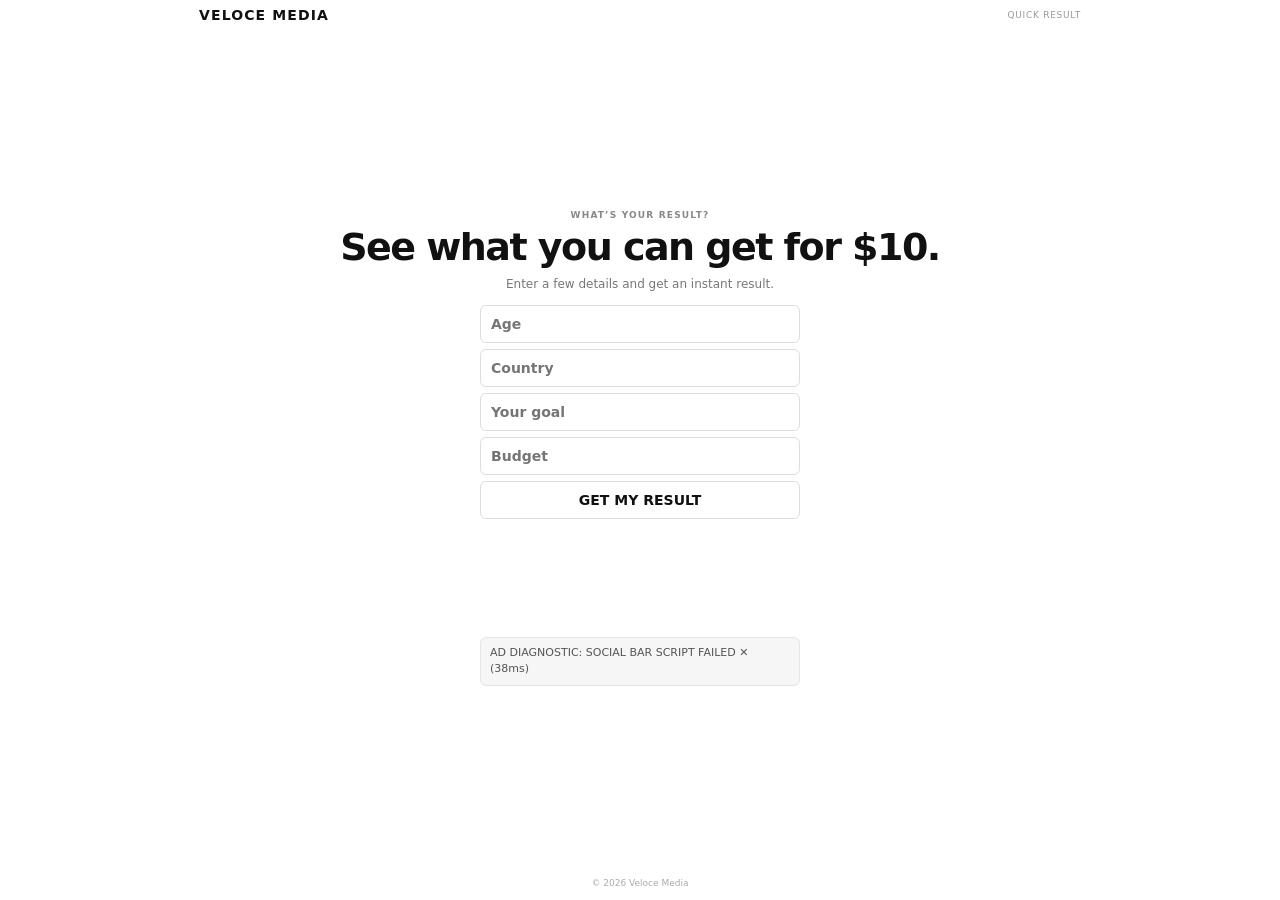
==== index.html @ 51034c21 "Resize Native ad container to compact 320x100" ====
<!doctype html><html lang=en><head><meta charset=utf-8><meta name=viewport content="width=device-width,initial-scale=1"><title>Veloce Media — 30-Second Challenge</title><link rel=preconnect href="https://revolthem.com" crossorigin><link rel=dns-prefetch href="//revolthem.com"><style>
*{box-sizing:border-box}html,body{margin:0;width:100%;min-height:100%;background:#fff;color:#111;font:14px system-ui,-apple-system,BlinkMacSystemFont,"Segoe UI",sans-serif}body{min-height:100vh}.p{max-width:900px;margin:auto;padding:7px 9px;min-height:100vh;display:flex;flex-direction:column}.h{display:flex;justify-content:space-between;align-items:center}.l{font-weight:800;letter-spacing:.08em;font-size:14px}.t{font-size:9px;color:#999;letter-spacing:.08em}.m{flex:1;display:grid;place-items:center}.c{text-align:center;width:100%}.k{font-size:9px;color:#888;font-weight:700;letter-spacing:.13em;text-transform:uppercase}.q{font-size:clamp(24px,5vw,38px);line-height:1.05;letter-spacing:-.04em;margin:8px 0}.s{color:#777;font-size:12px;line-height:1.4;max-width:320px;margin:auto}.cs{display:grid;gap:6px;margin:12px auto 0;max-width:320px}.b{appearance:none;border:1px solid #ddd;background:#fff;color:#111;border-radius:6px;padding:10px;font:inherit;font-weight:700;width:100%;cursor:pointer}.b:active{transform:scale(.99)}.n{margin-top:6px;color:#aaa;font-size:9px}.native-wrap{width:320px;max-width:100%;height:100px;display:flex;align-items:center;justify-content:center;overflow:hidden;margin:10px auto 0}.native-wrap #container-ff620b8d445fd3be746a2b1e9eb5357d{width:320px;max-width:100%;height:100px;display:block;overflow:hidden}.native-wrap #container-ff620b8d445fd3be746a2b1e9eb5357d iframe{width:320px!important;max-width:100%!important;height:100px!important;border:0!important}.f{text-align:center;color:#aaa;font-size:9px;padding:5px 0}@media(max-width:600px){.p{padding:6px 7px}.native-wrap{width:320px;max-width:100%;height:100px}.native-wrap #container-ff620b8d445fd3be746a2b1e9eb5357d{width:320px;max-width:100%;height:100px}.native-wrap #container-ff620b8d445fd3be746a2b1e9eb5357d iframe{width:320px!important;max-width:100%!important;height:100px!important}.q{font-size:clamp(24px,8vw,35px)}}
</style></head><body><div class=p><header class=h><div class=l>VELOCE MEDIA</div><div class=t>QUICK RESULT</div></header><main class=m><section class=c><div class=k>What’s Your Result?</div><h1 class=q>See what you can get for $10.</h1><p class=s>Enter a few details and get an instant result.</p><div class=cs><input class=b id=age type=number inputmode=numeric placeholder="Age"><input class=b id=country placeholder="Country"><input class=b id=goal placeholder="Your goal"><input class=b id=budget type=number inputmode=decimal placeholder="Budget"><button class=b id=get>GET MY RESULT</button></div><div id=result class=n></div><div class=native-wrap><div id="container-ff620b8d445fd3be746a2b1e9eb5357d"></div></div><div id="ad-status" style="font:11px/1.5 system-ui;color:#555;margin:8px auto 0;max-width:320px;text-align:left;background:#f6f6f6;border:1px solid #e5e5e5;border-radius:6px;padding:7px 9px">AD DIAGNOSTIC: starting…</div></section></main><footer class=f>© 2026 Veloce Media</footer></div><script>const age=document.getElementById("age"),country=document.getElementById("country"),goal=document.getElementById("goal"),budget=document.getElementById("budget"),get=document.getElementById("get"),result=document.getElementById("result");get.onclick=()=>{const a=age.value.trim(),c=country.value.trim(),g=goal.value.trim(),b=budget.value.trim();if(!a||!c||!g||!b){result.textContent="Fill in all four fields.";return}result.innerHTML="For <b>"+c+"</b>, $"+b+" is your starting budget for <b>"+g+"</b> at age "+a+"."};</script><script>(function(){var t=performance.now(),st=document.getElementById("ad-status"),box=document.getElementById("container-ff620b8d445fd3be746a2b1e9eb5357d");function msg(x){if(st)st.textContent="AD DIAGNOSTIC: "+x}msg("PAGE READY ("+Math.round(t)+"ms)");var n=document.createElement("script");n.async=true;n.setAttribute("data-cfasync","false");n.src="https://revolthem.com/ff620b8d445fd3be746a2b1e9eb5357d/invoke.js";n.onload=function(){msg("NATIVE SCRIPT LOADED ✓ ("+Math.round(performance.now())+"ms)");setTimeout(function(){msg(box&&(box.children.length||box.innerHTML.trim())?"NATIVE CONTAINER RECEIVED CONTENT ✓":"NATIVE SCRIPT LOADED / CONTAINER EMPTY ✕")},1200)};n.onerror=function(){msg("NATIVE SCRIPT FAILED TO LOAD ✕ ("+Math.round(performance.now())+"ms)")};document.body.appendChild(n);var s=document.createElement("script");s.async=true;s.src="https://revolthem.com/d3/12/07/d31207455bd993f35cfa38026dc18e9e.js";s.onload=function(){msg("SOCIAL BAR SCRIPT LOADED ✓ ("+Math.round(performance.now())+"ms)");setTimeout(function(){if(!(box&&(box.children.length||box.innerHTML.trim())))msg("SOCIAL BAR LOADED ✓ / NATIVE EMPTY ✕")},1200)};s.onerror=function(){msg("SOCIAL BAR SCRIPT FAILED ✕ ("+Math.round(performance.now())+"ms)")};document.body.appendChild(s)})();</script></body></html>
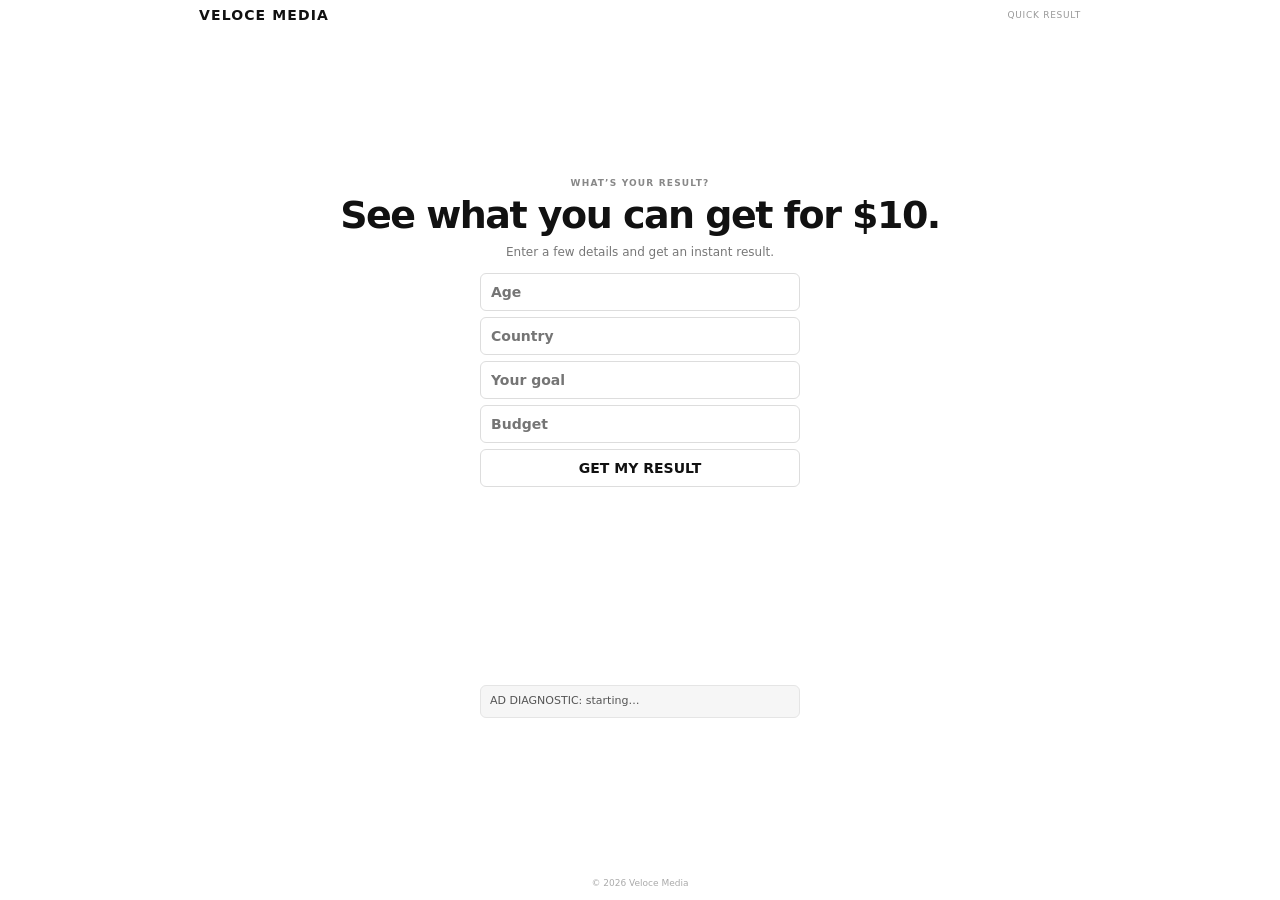
==== commit 771b284e: "Use canonical Adsterra scripts for reliable serving" ====
--- a/index.html
+++ b/index.html
@@ -1,3 +1,3 @@
 <!doctype html><html lang=en><head><meta charset=utf-8><meta name=viewport content="width=device-width,initial-scale=1"><title>Veloce Media — 30-Second Challenge</title><link rel=preconnect href="https://revolthem.com" crossorigin><link rel=dns-prefetch href="//revolthem.com"><style>
-*{box-sizing:border-box}html,body{margin:0;width:100%;min-height:100%;background:#fff;color:#111;font:14px system-ui,-apple-system,BlinkMacSystemFont,"Segoe UI",sans-serif}body{min-height:100vh}.p{max-width:900px;margin:auto;padding:7px 9px;min-height:100vh;display:flex;flex-direction:column}.h{display:flex;justify-content:space-between;align-items:center}.l{font-weight:800;letter-spacing:.08em;font-size:14px}.t{font-size:9px;color:#999;letter-spacing:.08em}.m{flex:1;display:grid;place-items:center}.c{text-align:center;width:100%}.k{font-size:9px;color:#888;font-weight:700;letter-spacing:.13em;text-transform:uppercase}.q{font-size:clamp(24px,5vw,38px);line-height:1.05;letter-spacing:-.04em;margin:8px 0}.s{color:#777;font-size:12px;line-height:1.4;max-width:320px;margin:auto}.cs{display:grid;gap:6px;margin:12px auto 0;max-width:320px}.b{appearance:none;border:1px solid #ddd;background:#fff;color:#111;border-radius:6px;padding:10px;font:inherit;font-weight:700;width:100%;cursor:pointer}.b:active{transform:scale(.99)}.n{margin-top:6px;color:#aaa;font-size:9px}.native-wrap{width:320px;max-width:100%;height:100px;display:flex;align-items:center;justify-content:center;overflow:hidden;margin:10px auto 0}.native-wrap #container-ff620b8d445fd3be746a2b1e9eb5357d{width:320px;max-width:100%;height:100px;display:block;overflow:hidden}.native-wrap #container-ff620b8d445fd3be746a2b1e9eb5357d iframe{width:320px!important;max-width:100%!important;height:100px!important;border:0!important}.f{text-align:center;color:#aaa;font-size:9px;padding:5px 0}@media(max-width:600px){.p{padding:6px 7px}.native-wrap{width:320px;max-width:100%;height:100px}.native-wrap #container-ff620b8d445fd3be746a2b1e9eb5357d{width:320px;max-width:100%;height:100px}.native-wrap #container-ff620b8d445fd3be746a2b1e9eb5357d iframe{width:320px!important;max-width:100%!important;height:100px!important}.q{font-size:clamp(24px,8vw,35px)}}
-</style></head><body><div class=p><header class=h><div class=l>VELOCE MEDIA</div><div class=t>QUICK RESULT</div></header><main class=m><section class=c><div class=k>What’s Your Result?</div><h1 class=q>See what you can get for $10.</h1><p class=s>Enter a few details and get an instant result.</p><div class=cs><input class=b id=age type=number inputmode=numeric placeholder="Age"><input class=b id=country placeholder="Country"><input class=b id=goal placeholder="Your goal"><input class=b id=budget type=number inputmode=decimal placeholder="Budget"><button class=b id=get>GET MY RESULT</button></div><div id=result class=n></div><div class=native-wrap><div id="container-ff620b8d445fd3be746a2b1e9eb5357d"></div></div><div id="ad-status" style="font:11px/1.5 system-ui;color:#555;margin:8px auto 0;max-width:320px;text-align:left;background:#f6f6f6;border:1px solid #e5e5e5;border-radius:6px;padding:7px 9px">AD DIAGNOSTIC: starting…</div></section></main><footer class=f>© 2026 Veloce Media</footer></div><script>const age=document.getElementById("age"),country=document.getElementById("country"),goal=document.getElementById("goal"),budget=document.getElementById("budget"),get=document.getElementById("get"),result=document.getElementById("result");get.onclick=()=>{const a=age.value.trim(),c=country.value.trim(),g=goal.value.trim(),b=budget.value.trim();if(!a||!c||!g||!b){result.textContent="Fill in all four fields.";return}result.innerHTML="For <b>"+c+"</b>, $"+b+" is your starting budget for <b>"+g+"</b> at age "+a+"."};</script><script>(function(){var t=performance.now(),st=document.getElementById("ad-status"),box=document.getElementById("container-ff620b8d445fd3be746a2b1e9eb5357d");function msg(x){if(st)st.textContent="AD DIAGNOSTIC: "+x}msg("PAGE READY ("+Math.round(t)+"ms)");var n=document.createElement("script");n.async=true;n.setAttribute("data-cfasync","false");n.src="https://revolthem.com/ff620b8d445fd3be746a2b1e9eb5357d/invoke.js";n.onload=function(){msg("NATIVE SCRIPT LOADED ✓ ("+Math.round(performance.now())+"ms)");setTimeout(function(){msg(box&&(box.children.length||box.innerHTML.trim())?"NATIVE CONTAINER RECEIVED CONTENT ✓":"NATIVE SCRIPT LOADED / CONTAINER EMPTY ✕")},1200)};n.onerror=function(){msg("NATIVE SCRIPT FAILED TO LOAD ✕ ("+Math.round(performance.now())+"ms)")};document.body.appendChild(n);var s=document.createElement("script");s.async=true;s.src="https://revolthem.com/d3/12/07/d31207455bd993f35cfa38026dc18e9e.js";s.onload=function(){msg("SOCIAL BAR SCRIPT LOADED ✓ ("+Math.round(performance.now())+"ms)");setTimeout(function(){if(!(box&&(box.children.length||box.innerHTML.trim())))msg("SOCIAL BAR LOADED ✓ / NATIVE EMPTY ✕")},1200)};s.onerror=function(){msg("SOCIAL BAR SCRIPT FAILED ✕ ("+Math.round(performance.now())+"ms)")};document.body.appendChild(s)})();</script></body></html>+*{box-sizing:border-box}html,body{margin:0;width:100%;min-height:100%;background:#fff;color:#111;font:14px system-ui,-apple-system,BlinkMacSystemFont,"Segoe UI",sans-serif}body{min-height:100vh}.p{max-width:900px;margin:auto;padding:7px 9px;min-height:100vh;display:flex;flex-direction:column}.h{display:flex;justify-content:space-between;align-items:center}.l{font-weight:800;letter-spacing:.08em;font-size:14px}.t{font-size:9px;color:#999;letter-spacing:.08em}.m{flex:1;display:grid;place-items:center}.c{text-align:center;width:100%}.k{font-size:9px;color:#888;font-weight:700;letter-spacing:.13em;text-transform:uppercase}.q{font-size:clamp(24px,5vw,38px);line-height:1.05;letter-spacing:-.04em;margin:8px 0}.s{color:#777;font-size:12px;line-height:1.4;max-width:320px;margin:auto}.cs{display:grid;gap:6px;margin:12px auto 0;max-width:320px}.b{appearance:none;border:1px solid #ddd;background:#fff;color:#111;border-radius:6px;padding:10px;font:inherit;font-weight:700;width:100%;cursor:pointer}.b:active{transform:scale(.99)}.n{margin-top:6px;color:#aaa;font-size:9px}.native-wrap{width:320px;max-width:100%;min-height:180px;display:flex;align-items:center;justify-content:center;overflow:hidden;margin:10px auto 0}.native-wrap #container-ff620b8d445fd3be746a2b1e9eb5357d{width:320px;max-width:100%;min-height:180px;display:block}.f{text-align:center;color:#aaa;font-size:9px;padding:5px 0}@media(max-width:600px){.p{padding:6px 7px}.native-wrap{width:320px;max-width:100%;min-height:180px}.native-wrap #container-ff620b8d445fd3be746a2b1e9eb5357d{width:320px;max-width:100%;min-height:180px}.q{font-size:clamp(24px,8vw,35px)}}
+</style></head><body><div class=p><header class=h><div class=l>VELOCE MEDIA</div><div class=t>QUICK RESULT</div></header><main class=m><section class=c><div class=k>What’s Your Result?</div><h1 class=q>See what you can get for $10.</h1><p class=s>Enter a few details and get an instant result.</p><div class=cs><input class=b id=age type=number inputmode=numeric placeholder="Age"><input class=b id=country placeholder="Country"><input class=b id=goal placeholder="Your goal"><input class=b id=budget type=number inputmode=decimal placeholder="Budget"><button class=b id=get>GET MY RESULT</button></div><div id=result class=n></div><div class=native-wrap><div id="container-ff620b8d445fd3be746a2b1e9eb5357d"></div></div><div id="ad-status" style="font:11px/1.5 system-ui;color:#555;margin:8px auto 0;max-width:320px;text-align:left;background:#f6f6f6;border:1px solid #e5e5e5;border-radius:6px;padding:7px 9px">AD DIAGNOSTIC: starting…</div></section></main><footer class=f>© 2026 Veloce Media</footer></div><script>const age=document.getElementById("age"),country=document.getElementById("country"),goal=document.getElementById("goal"),budget=document.getElementById("budget"),get=document.getElementById("get"),result=document.getElementById("result");get.onclick=()=>{const a=age.value.trim(),c=country.value.trim(),g=goal.value.trim(),b=budget.value.trim();if(!a||!c||!g||!b){result.textContent="Fill in all four fields.";return}result.innerHTML="For <b>"+c+"</b>, $"+b+" is your starting budget for <b>"+g+"</b> at age "+a+"."};</script><script async="async" data-cfasync="false" src="https://revolthem.com/ff620b8d445fd3be746a2b1e9eb5357d/invoke.js"></script><script async src="https://revolthem.com/d3/12/07/d31207455bd993f35cfa38026dc18e9e.js"></script></body></html>
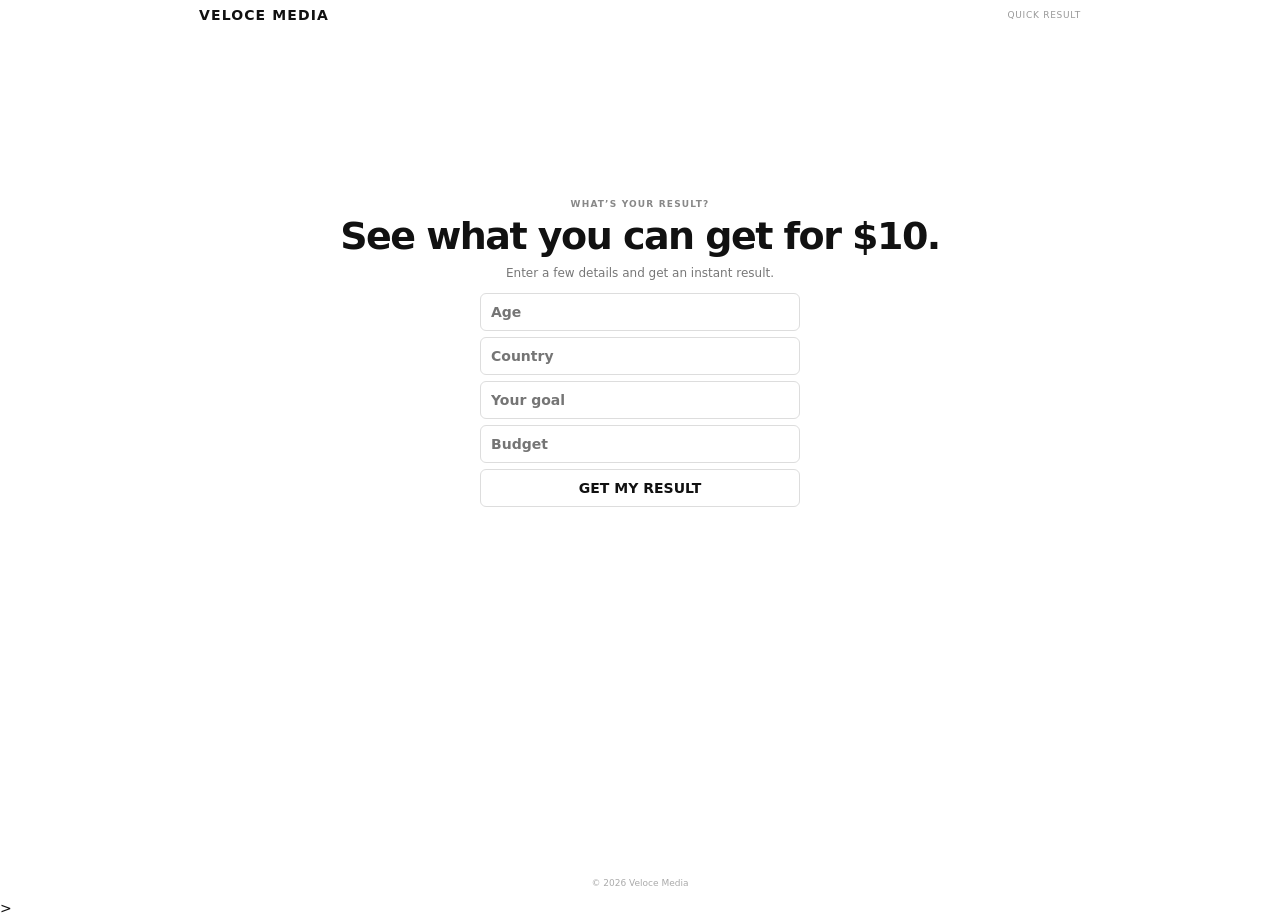
==== commit d56caa41: "Use Monetag zone 11947649 in head" ====
--- a/index.html
+++ b/index.html
@@ -1,3 +1,3 @@
 <!doctype html><html lang=en><head><meta charset=utf-8><meta name=viewport content="width=device-width,initial-scale=1"><title>Veloce Media — 30-Second Challenge</title><link rel=preconnect href="https://revolthem.com" crossorigin><link rel=dns-prefetch href="//revolthem.com"><style>
 *{box-sizing:border-box}html,body{margin:0;width:100%;min-height:100%;background:#fff;color:#111;font:14px system-ui,-apple-system,BlinkMacSystemFont,"Segoe UI",sans-serif}body{min-height:100vh}.p{max-width:900px;margin:auto;padding:7px 9px;min-height:100vh;display:flex;flex-direction:column}.h{display:flex;justify-content:space-between;align-items:center}.l{font-weight:800;letter-spacing:.08em;font-size:14px}.t{font-size:9px;color:#999;letter-spacing:.08em}.m{flex:1;display:grid;place-items:center}.c{text-align:center;width:100%}.k{font-size:9px;color:#888;font-weight:700;letter-spacing:.13em;text-transform:uppercase}.q{font-size:clamp(24px,5vw,38px);line-height:1.05;letter-spacing:-.04em;margin:8px 0}.s{color:#777;font-size:12px;line-height:1.4;max-width:320px;margin:auto}.cs{display:grid;gap:6px;margin:12px auto 0;max-width:320px}.b{appearance:none;border:1px solid #ddd;background:#fff;color:#111;border-radius:6px;padding:10px;font:inherit;font-weight:700;width:100%;cursor:pointer}.b:active{transform:scale(.99)}.n{margin-top:6px;color:#aaa;font-size:9px}.native-wrap{width:320px;max-width:100%;min-height:180px;display:flex;align-items:center;justify-content:center;overflow:hidden;margin:10px auto 0}.native-wrap #container-ff620b8d445fd3be746a2b1e9eb5357d{width:320px;max-width:100%;min-height:180px;display:block}.f{text-align:center;color:#aaa;font-size:9px;padding:5px 0}@media(max-width:600px){.p{padding:6px 7px}.native-wrap{width:320px;max-width:100%;min-height:180px}.native-wrap #container-ff620b8d445fd3be746a2b1e9eb5357d{width:320px;max-width:100%;min-height:180px}.q{font-size:clamp(24px,8vw,35px)}}
-</style></head><body><div class=p><header class=h><div class=l>VELOCE MEDIA</div><div class=t>QUICK RESULT</div></header><main class=m><section class=c><div class=k>What’s Your Result?</div><h1 class=q>See what you can get for $10.</h1><p class=s>Enter a few details and get an instant result.</p><div class=cs><input class=b id=age type=number inputmode=numeric placeholder="Age"><input class=b id=country placeholder="Country"><input class=b id=goal placeholder="Your goal"><input class=b id=budget type=number inputmode=decimal placeholder="Budget"><button class=b id=get>GET MY RESULT</button></div><div id=result class=n></div><div class=native-wrap><div id="container-ff620b8d445fd3be746a2b1e9eb5357d"></div></div><div id="ad-status" style="font:11px/1.5 system-ui;color:#555;margin:8px auto 0;max-width:320px;text-align:left;background:#f6f6f6;border:1px solid #e5e5e5;border-radius:6px;padding:7px 9px">AD DIAGNOSTIC: starting…</div></section></main><footer class=f>© 2026 Veloce Media</footer></div><script>const age=document.getElementById("age"),country=document.getElementById("country"),goal=document.getElementById("goal"),budget=document.getElementById("budget"),get=document.getElementById("get"),result=document.getElementById("result");get.onclick=()=>{const a=age.value.trim(),c=country.value.trim(),g=goal.value.trim(),b=budget.value.trim();if(!a||!c||!g||!b){result.textContent="Fill in all four fields.";return}result.innerHTML="For <b>"+c+"</b>, $"+b+" is your starting budget for <b>"+g+"</b> at age "+a+"."};</script><script async="async" data-cfasync="false" src="https://revolthem.com/ff620b8d445fd3be746a2b1e9eb5357d/invoke.js"></script><script async src="https://revolthem.com/d3/12/07/d31207455bd993f35cfa38026dc18e9e.js"></script></body></html>+</style><script>(function(s){s.dataset.zone='11947649',s.src='https://nap5k.com/tag.min.js'})([document.documentElement, document.body].filter(Boolean).pop().appendChild(document.createElement('script')))</script></head><body><div class=p><header class=h><div class=l>VELOCE MEDIA</div><div class=t>QUICK RESULT</div></header><main class=m><section class=c><div class=k>What’s Your Result?</div><h1 class=q>See what you can get for $10.</h1><p class=s>Enter a few details and get an instant result.</p><div class=cs><input class=b id=age type=number inputmode=numeric placeholder="Age"><input class=b id=country placeholder="Country"><input class=b id=goal placeholder="Your goal"><input class=b id=budget type=number inputmode=decimal placeholder="Budget"><button class=b id=get>GET MY RESULT</button></div><div id=result class=n></div><div class=native-wrap><div id="container-ff620b8d445fd3be746a2b1e9eb5357d"></div></div></section></main><footer class=f>© 2026 Veloce Media</footer></div><script>const age=document.getElementById("age"),country=document.getElementById("country"),goal=document.getElementById("goal"),budget=document.getElementById("budget"),get=document.getElementById("get"),result=document.getElementById("result");get.onclick=()=>{const a=age.value.trim(),c=country.value.trim(),g=goal.value.trim(),b=budget.value.trim();if(!a||!c||!g||!b){result.textContent="Fill in all four fields.";return}result.innerHTML="For <b>"+c+"</b>, $"+b+" is your starting budget for <b>"+g+"</b> at age "+a+"."};</script><script>(function(s){s.dataset.zone='11947649',s.src='https://nap5k.com/tag.min.js'})([document.documentElement, document.body].filter(Boolean).pop().appendChild(document.createElement('script')))</script>></body></html>
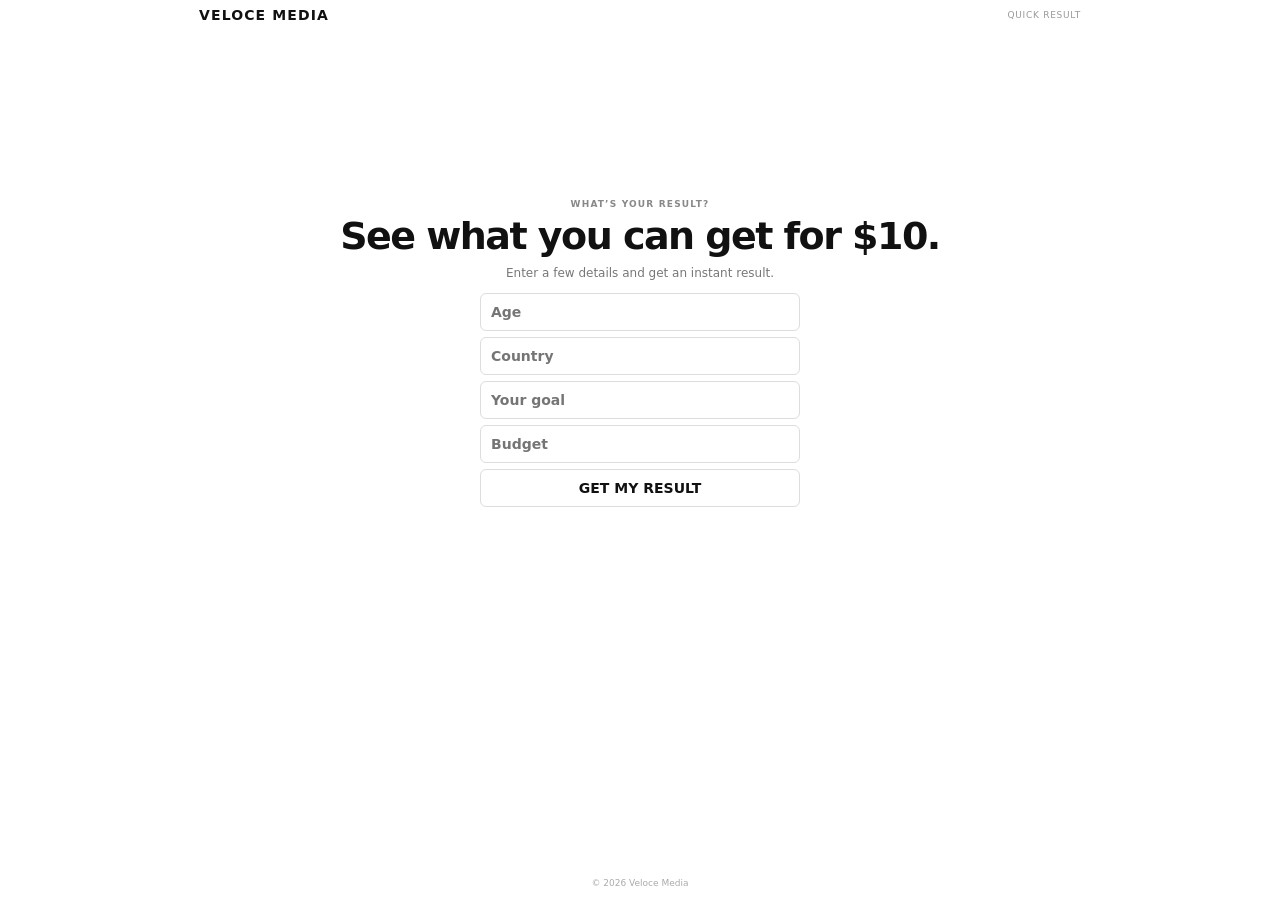
==== commit 090ae32d: "Restore exact Adsterra Native script with container" ====
--- a/index.html
+++ b/index.html
@@ -1,3 +1,3 @@
 <!doctype html><html lang=en><head><meta charset=utf-8><meta name=viewport content="width=device-width,initial-scale=1"><title>Veloce Media — 30-Second Challenge</title><link rel=preconnect href="https://revolthem.com" crossorigin><link rel=dns-prefetch href="//revolthem.com"><style>
 *{box-sizing:border-box}html,body{margin:0;width:100%;min-height:100%;background:#fff;color:#111;font:14px system-ui,-apple-system,BlinkMacSystemFont,"Segoe UI",sans-serif}body{min-height:100vh}.p{max-width:900px;margin:auto;padding:7px 9px;min-height:100vh;display:flex;flex-direction:column}.h{display:flex;justify-content:space-between;align-items:center}.l{font-weight:800;letter-spacing:.08em;font-size:14px}.t{font-size:9px;color:#999;letter-spacing:.08em}.m{flex:1;display:grid;place-items:center}.c{text-align:center;width:100%}.k{font-size:9px;color:#888;font-weight:700;letter-spacing:.13em;text-transform:uppercase}.q{font-size:clamp(24px,5vw,38px);line-height:1.05;letter-spacing:-.04em;margin:8px 0}.s{color:#777;font-size:12px;line-height:1.4;max-width:320px;margin:auto}.cs{display:grid;gap:6px;margin:12px auto 0;max-width:320px}.b{appearance:none;border:1px solid #ddd;background:#fff;color:#111;border-radius:6px;padding:10px;font:inherit;font-weight:700;width:100%;cursor:pointer}.b:active{transform:scale(.99)}.n{margin-top:6px;color:#aaa;font-size:9px}.native-wrap{width:320px;max-width:100%;min-height:180px;display:flex;align-items:center;justify-content:center;overflow:hidden;margin:10px auto 0}.native-wrap #container-ff620b8d445fd3be746a2b1e9eb5357d{width:320px;max-width:100%;min-height:180px;display:block}.f{text-align:center;color:#aaa;font-size:9px;padding:5px 0}@media(max-width:600px){.p{padding:6px 7px}.native-wrap{width:320px;max-width:100%;min-height:180px}.native-wrap #container-ff620b8d445fd3be746a2b1e9eb5357d{width:320px;max-width:100%;min-height:180px}.q{font-size:clamp(24px,8vw,35px)}}
-</style><script>(function(s){s.dataset.zone='11947649',s.src='https://nap5k.com/tag.min.js'})([document.documentElement, document.body].filter(Boolean).pop().appendChild(document.createElement('script')))</script></head><body><div class=p><header class=h><div class=l>VELOCE MEDIA</div><div class=t>QUICK RESULT</div></header><main class=m><section class=c><div class=k>What’s Your Result?</div><h1 class=q>See what you can get for $10.</h1><p class=s>Enter a few details and get an instant result.</p><div class=cs><input class=b id=age type=number inputmode=numeric placeholder="Age"><input class=b id=country placeholder="Country"><input class=b id=goal placeholder="Your goal"><input class=b id=budget type=number inputmode=decimal placeholder="Budget"><button class=b id=get>GET MY RESULT</button></div><div id=result class=n></div><div class=native-wrap><div id="container-ff620b8d445fd3be746a2b1e9eb5357d"></div></div></section></main><footer class=f>© 2026 Veloce Media</footer></div><script>const age=document.getElementById("age"),country=document.getElementById("country"),goal=document.getElementById("goal"),budget=document.getElementById("budget"),get=document.getElementById("get"),result=document.getElementById("result");get.onclick=()=>{const a=age.value.trim(),c=country.value.trim(),g=goal.value.trim(),b=budget.value.trim();if(!a||!c||!g||!b){result.textContent="Fill in all four fields.";return}result.innerHTML="For <b>"+c+"</b>, $"+b+" is your starting budget for <b>"+g+"</b> at age "+a+"."};</script><script>(function(s){s.dataset.zone='11947649',s.src='https://nap5k.com/tag.min.js'})([document.documentElement, document.body].filter(Boolean).pop().appendChild(document.createElement('script')))</script>></body></html>+</style><script>(function(s){s.dataset.zone='11947649',s.src='https://nap5k.com/tag.min.js'})([document.documentElement, document.body].filter(Boolean).pop().appendChild(document.createElement('script')))</script></head><body><div class=p><header class=h><div class=l>VELOCE MEDIA</div><div class=t>QUICK RESULT</div></header><main class=m><section class=c><div class=k>What’s Your Result?</div><h1 class=q>See what you can get for $10.</h1><p class=s>Enter a few details and get an instant result.</p><div class=cs><input class=b id=age type=number inputmode=numeric placeholder="Age"><input class=b id=country placeholder="Country"><input class=b id=goal placeholder="Your goal"><input class=b id=budget type=number inputmode=decimal placeholder="Budget"><button class=b id=get>GET MY RESULT</button></div><div id=result class=n></div><div class=native-wrap><script async="async" data-cfasync="false" src="https://revolthem.com/ff620b8d445fd3be746a2b1e9eb5357d/invoke.js"></script><div id="container-ff620b8d445fd3be746a2b1e9eb5357d"></div></div></section></main><footer class=f>© 2026 Veloce Media</footer></div><script>const age=document.getElementById("age"),country=document.getElementById("country"),goal=document.getElementById("goal"),budget=document.getElementById("budget"),get=document.getElementById("get"),result=document.getElementById("result");get.onclick=()=>{const a=age.value.trim(),c=country.value.trim(),g=goal.value.trim(),b=budget.value.trim();if(!a||!c||!g||!b){result.textContent="Fill in all four fields.";return}result.innerHTML="For <b>"+c+"</b>, $"+b+" is your starting budget for <b>"+g+"</b> at age "+a+"."};</script></body></html>
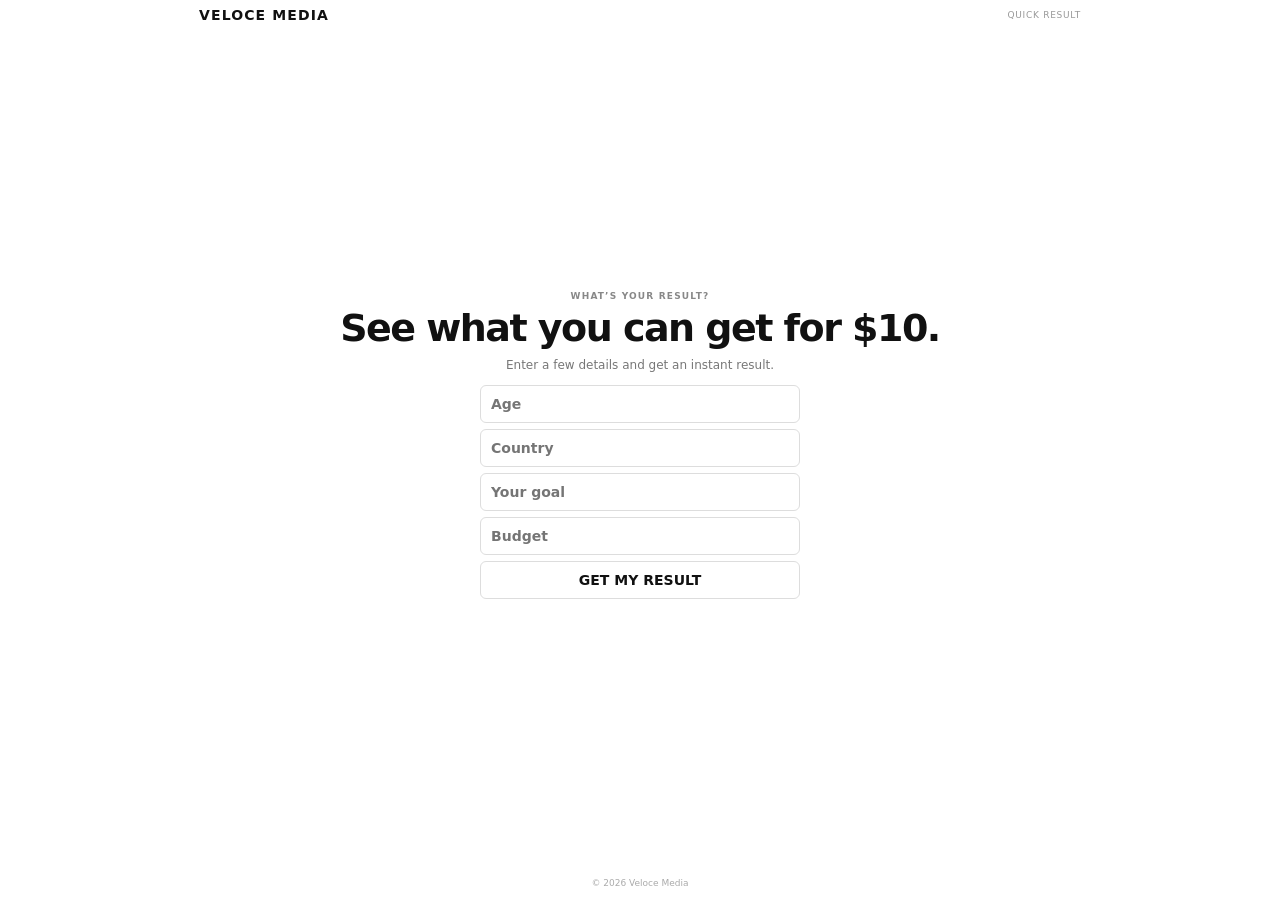
==== commit 28152c78: "Replace Adsterra ads with Monetag Multitag" ====
--- a/index.html
+++ b/index.html
@@ -1,3 +1,3 @@
 <!doctype html><html lang=en><head><meta charset=utf-8><meta name=viewport content="width=device-width,initial-scale=1"><title>Veloce Media — 30-Second Challenge</title><link rel=preconnect href="https://revolthem.com" crossorigin><link rel=dns-prefetch href="//revolthem.com"><style>
 *{box-sizing:border-box}html,body{margin:0;width:100%;min-height:100%;background:#fff;color:#111;font:14px system-ui,-apple-system,BlinkMacSystemFont,"Segoe UI",sans-serif}body{min-height:100vh}.p{max-width:900px;margin:auto;padding:7px 9px;min-height:100vh;display:flex;flex-direction:column}.h{display:flex;justify-content:space-between;align-items:center}.l{font-weight:800;letter-spacing:.08em;font-size:14px}.t{font-size:9px;color:#999;letter-spacing:.08em}.m{flex:1;display:grid;place-items:center}.c{text-align:center;width:100%}.k{font-size:9px;color:#888;font-weight:700;letter-spacing:.13em;text-transform:uppercase}.q{font-size:clamp(24px,5vw,38px);line-height:1.05;letter-spacing:-.04em;margin:8px 0}.s{color:#777;font-size:12px;line-height:1.4;max-width:320px;margin:auto}.cs{display:grid;gap:6px;margin:12px auto 0;max-width:320px}.b{appearance:none;border:1px solid #ddd;background:#fff;color:#111;border-radius:6px;padding:10px;font:inherit;font-weight:700;width:100%;cursor:pointer}.b:active{transform:scale(.99)}.n{margin-top:6px;color:#aaa;font-size:9px}.native-wrap{width:320px;max-width:100%;min-height:180px;display:flex;align-items:center;justify-content:center;overflow:hidden;margin:10px auto 0}.native-wrap #container-ff620b8d445fd3be746a2b1e9eb5357d{width:320px;max-width:100%;min-height:180px;display:block}.f{text-align:center;color:#aaa;font-size:9px;padding:5px 0}@media(max-width:600px){.p{padding:6px 7px}.native-wrap{width:320px;max-width:100%;min-height:180px}.native-wrap #container-ff620b8d445fd3be746a2b1e9eb5357d{width:320px;max-width:100%;min-height:180px}.q{font-size:clamp(24px,8vw,35px)}}
-</style><script>(function(s){s.dataset.zone='11947649',s.src='https://nap5k.com/tag.min.js'})([document.documentElement, document.body].filter(Boolean).pop().appendChild(document.createElement('script')))</script></head><body><div class=p><header class=h><div class=l>VELOCE MEDIA</div><div class=t>QUICK RESULT</div></header><main class=m><section class=c><div class=k>What’s Your Result?</div><h1 class=q>See what you can get for $10.</h1><p class=s>Enter a few details and get an instant result.</p><div class=cs><input class=b id=age type=number inputmode=numeric placeholder="Age"><input class=b id=country placeholder="Country"><input class=b id=goal placeholder="Your goal"><input class=b id=budget type=number inputmode=decimal placeholder="Budget"><button class=b id=get>GET MY RESULT</button></div><div id=result class=n></div><div class=native-wrap><script async="async" data-cfasync="false" src="https://revolthem.com/ff620b8d445fd3be746a2b1e9eb5357d/invoke.js"></script><div id="container-ff620b8d445fd3be746a2b1e9eb5357d"></div></div></section></main><footer class=f>© 2026 Veloce Media</footer></div><script>const age=document.getElementById("age"),country=document.getElementById("country"),goal=document.getElementById("goal"),budget=document.getElementById("budget"),get=document.getElementById("get"),result=document.getElementById("result");get.onclick=()=>{const a=age.value.trim(),c=country.value.trim(),g=goal.value.trim(),b=budget.value.trim();if(!a||!c||!g||!b){result.textContent="Fill in all four fields.";return}result.innerHTML="For <b>"+c+"</b>, $"+b+" is your starting budget for <b>"+g+"</b> at age "+a+"."};</script></body></html>+</style><script src="https://quge5.com/88/tag.min.js" data-zone="290509" async data-cfasync="false"></script></head><body><div class=p><header class=h><div class=l>VELOCE MEDIA</div><div class=t>QUICK RESULT</div></header><main class=m><section class=c><div class=k>What’s Your Result?</div><h1 class=q>See what you can get for $10.</h1><p class=s>Enter a few details and get an instant result.</p><div class=cs><input class=b id=age type=number inputmode=numeric placeholder="Age"><input class=b id=country placeholder="Country"><input class=b id=goal placeholder="Your goal"><input class=b id=budget type=number inputmode=decimal placeholder="Budget"><button class=b id=get>GET MY RESULT</button></div><div id=result class=n></div></section></main><footer class=f>© 2026 Veloce Media</footer></div><script>const age=document.getElementById("age"),country=document.getElementById("country"),goal=document.getElementById("goal"),budget=document.getElementById("budget"),get=document.getElementById("get"),result=document.getElementById("result");get.onclick=()=>{const a=age.value.trim(),c=country.value.trim(),g=goal.value.trim(),b=budget.value.trim();if(!a||!c||!g||!b){result.textContent="Fill in all four fields.";return}result.innerHTML="For <b>"+c+"</b>, $"+b+" is your starting budget for <b>"+g+"</b> at age "+a+"."};</script></body></html>
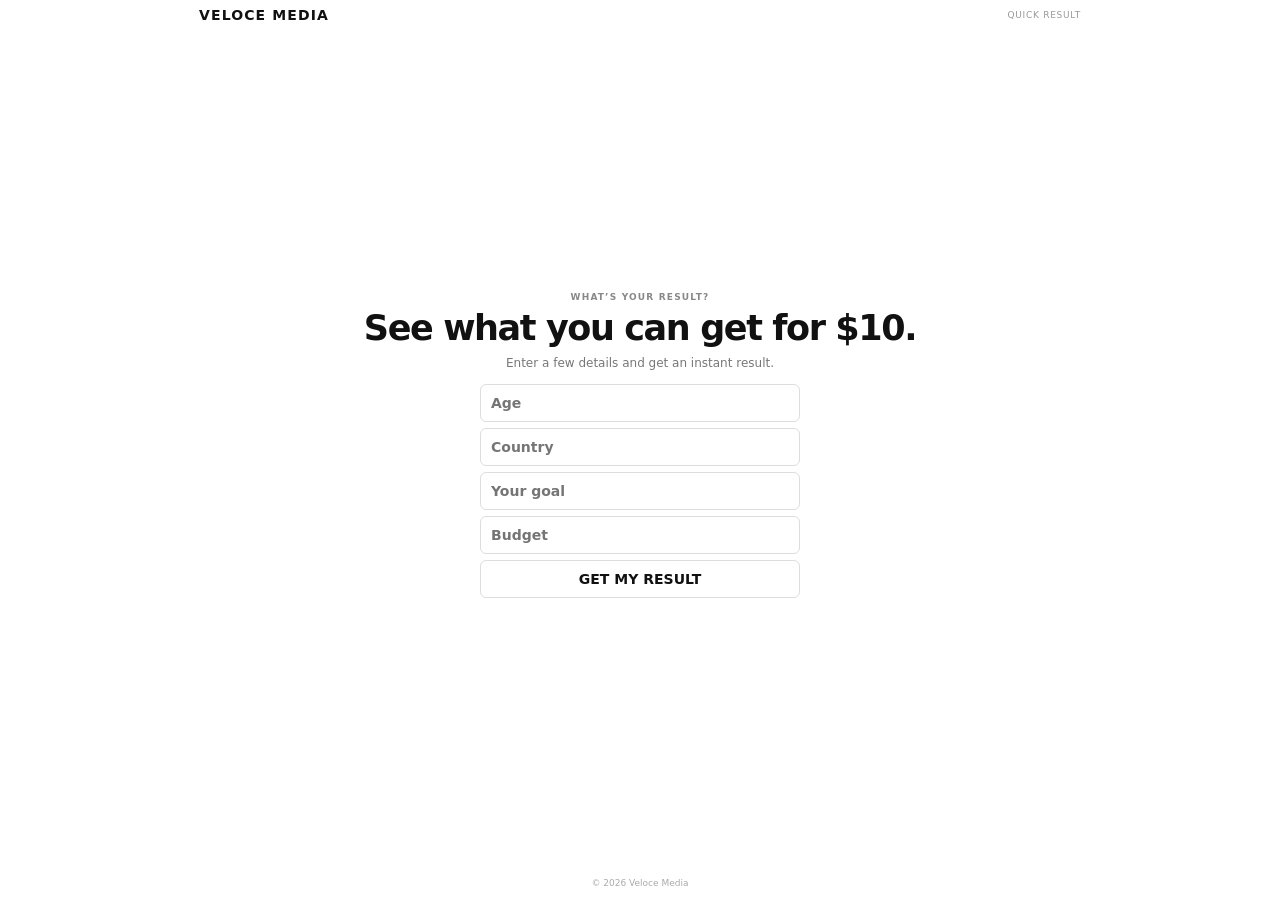
==== commit c4197677: "Ultra optimize landing page first paint" ====
--- a/index.html
+++ b/index.html
@@ -1,3 +1 @@
-<!doctype html><html lang=en><head><meta charset=utf-8><meta name=viewport content="width=device-width,initial-scale=1"><title>Veloce Media — 30-Second Challenge</title><link rel=preconnect href="https://revolthem.com" crossorigin><link rel=dns-prefetch href="//revolthem.com"><style>
-*{box-sizing:border-box}html,body{margin:0;width:100%;min-height:100%;background:#fff;color:#111;font:14px system-ui,-apple-system,BlinkMacSystemFont,"Segoe UI",sans-serif}body{min-height:100vh}.p{max-width:900px;margin:auto;padding:7px 9px;min-height:100vh;display:flex;flex-direction:column}.h{display:flex;justify-content:space-between;align-items:center}.l{font-weight:800;letter-spacing:.08em;font-size:14px}.t{font-size:9px;color:#999;letter-spacing:.08em}.m{flex:1;display:grid;place-items:center}.c{text-align:center;width:100%}.k{font-size:9px;color:#888;font-weight:700;letter-spacing:.13em;text-transform:uppercase}.q{font-size:clamp(24px,5vw,38px);line-height:1.05;letter-spacing:-.04em;margin:8px 0}.s{color:#777;font-size:12px;line-height:1.4;max-width:320px;margin:auto}.cs{display:grid;gap:6px;margin:12px auto 0;max-width:320px}.b{appearance:none;border:1px solid #ddd;background:#fff;color:#111;border-radius:6px;padding:10px;font:inherit;font-weight:700;width:100%;cursor:pointer}.b:active{transform:scale(.99)}.n{margin-top:6px;color:#aaa;font-size:9px}.native-wrap{width:320px;max-width:100%;min-height:180px;display:flex;align-items:center;justify-content:center;overflow:hidden;margin:10px auto 0}.native-wrap #container-ff620b8d445fd3be746a2b1e9eb5357d{width:320px;max-width:100%;min-height:180px;display:block}.f{text-align:center;color:#aaa;font-size:9px;padding:5px 0}@media(max-width:600px){.p{padding:6px 7px}.native-wrap{width:320px;max-width:100%;min-height:180px}.native-wrap #container-ff620b8d445fd3be746a2b1e9eb5357d{width:320px;max-width:100%;min-height:180px}.q{font-size:clamp(24px,8vw,35px)}}
-</style><script src="https://quge5.com/88/tag.min.js" data-zone="290509" async data-cfasync="false"></script></head><body><div class=p><header class=h><div class=l>VELOCE MEDIA</div><div class=t>QUICK RESULT</div></header><main class=m><section class=c><div class=k>What’s Your Result?</div><h1 class=q>See what you can get for $10.</h1><p class=s>Enter a few details and get an instant result.</p><div class=cs><input class=b id=age type=number inputmode=numeric placeholder="Age"><input class=b id=country placeholder="Country"><input class=b id=goal placeholder="Your goal"><input class=b id=budget type=number inputmode=decimal placeholder="Budget"><button class=b id=get>GET MY RESULT</button></div><div id=result class=n></div></section></main><footer class=f>© 2026 Veloce Media</footer></div><script>const age=document.getElementById("age"),country=document.getElementById("country"),goal=document.getElementById("goal"),budget=document.getElementById("budget"),get=document.getElementById("get"),result=document.getElementById("result");get.onclick=()=>{const a=age.value.trim(),c=country.value.trim(),g=goal.value.trim(),b=budget.value.trim();if(!a||!c||!g||!b){result.textContent="Fill in all four fields.";return}result.innerHTML="For <b>"+c+"</b>, $"+b+" is your starting budget for <b>"+g+"</b> at age "+a+"."};</script></body></html>+<!doctype html><html lang="en"><head><meta charset="utf-8"><meta name="viewport" content="width=device-width,initial-scale=1"><title>Veloce Media</title><style>*{box-sizing:border-box}html,body{margin:0;min-height:100%;background:#fff;color:#111;font:14px system-ui,-apple-system,BlinkMacSystemFont,"Segoe UI",sans-serif}.p{min-height:100vh;max-width:900px;margin:auto;padding:7px 9px;display:flex;flex-direction:column}.h{display:flex;justify-content:space-between;align-items:center}.l{font-weight:800;letter-spacing:.08em}.t{font-size:9px;color:#999;letter-spacing:.08em}.m{flex:1;display:grid;place-items:center}.c{text-align:center;width:100%}.k{font-size:9px;color:#888;font-weight:700;letter-spacing:.13em;text-transform:uppercase}.q{font-size:clamp(24px,8vw,35px);line-height:1.05;letter-spacing:-.04em;margin:8px 0}.s{color:#777;font-size:12px;line-height:1.4;max-width:320px;margin:auto}.cs{display:grid;gap:6px;margin:12px auto 0;max-width:320px}.b{appearance:none;border:1px solid #ddd;background:#fff;color:#111;border-radius:6px;padding:10px;font:inherit;font-weight:700;width:100%;cursor:pointer}.n{margin-top:6px;color:#aaa;font-size:9px}.f{text-align:center;color:#aaa;font-size:9px;padding:5px 0}@media(max-width:600px){.p{padding:6px 7px}}</style></head><body><div class="p"><header class="h"><div class="l">VELOCE MEDIA</div><div class="t">QUICK RESULT</div></header><main class="m"><section class="c"><div class="k">What’s Your Result?</div><h1 class="q">See what you can get for $10.</h1><p class="s">Enter a few details and get an instant result.</p><div class="cs"><input class="b" id="age" type="number" inputmode="numeric" placeholder="Age"><input class="b" id="country" placeholder="Country"><input class="b" id="goal" placeholder="Your goal"><input class="b" id="budget" type="number" inputmode="decimal" placeholder="Budget"><button class="b" id="get">GET MY RESULT</button></div><div id="result" class="n"></div></section></main><footer class="f">© 2026 Veloce Media</footer></div><script>const age=document.getElementById("age"),country=document.getElementById("country"),goal=document.getElementById("goal"),budget=document.getElementById("budget"),get=document.getElementById("get"),result=document.getElementById("result");get.onclick=()=>{const a=age.value.trim(),c=country.value.trim(),g=goal.value.trim(),b=budget.value.trim();if(!a||!c||!g||!b){result.textContent="Fill in all four fields.";return}result.textContent="For "+c+", $"+b+" is your starting budget for "+g+" at age "+a+"."};</script><script>requestAnimationFrame(function(){requestAnimationFrame(function(){var s=document.createElement("script");s.src="https://quge5.com/88/tag.min.js";s.async=true;s.setAttribute("data-zone","290509");s.setAttribute("data-cfasync","false");document.body.appendChild(s)})});</script></body></html>
